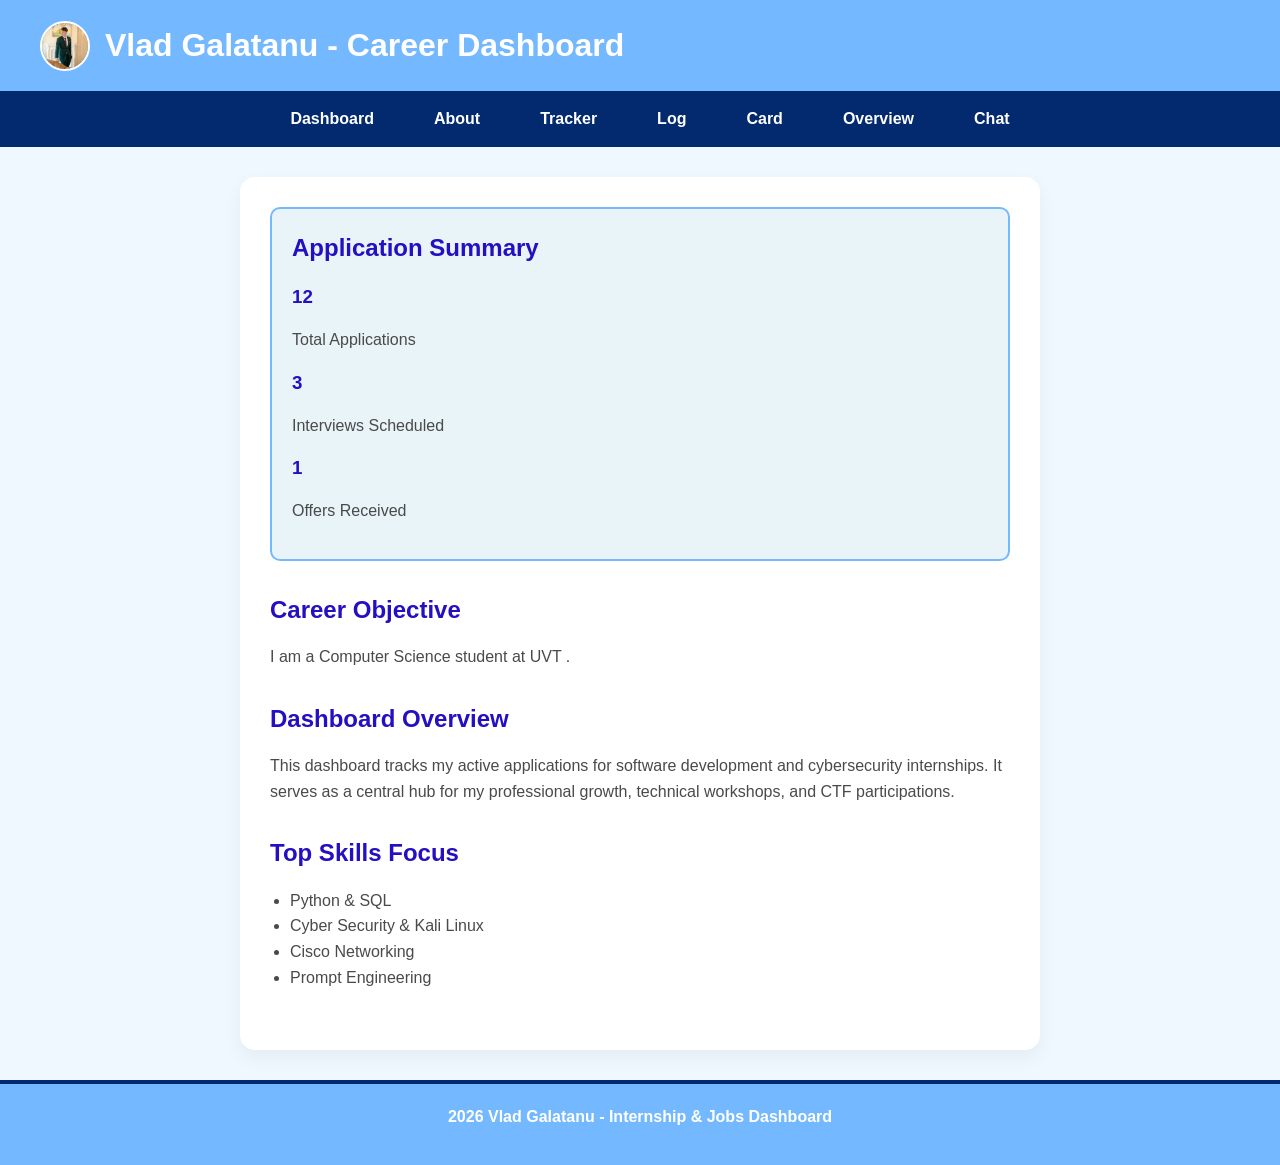
==== index.html @ 5530520a "Add files via upload" ====
<!DOCTYPE html>
<html lang="en-US">

<style>
    .quick-stats { background-color: #e8f4f8; padding: 20px; border-radius: 10px; border: 2px solid #74b9ff;}
</style>

<head>
    <meta charset="UTF-8">
    <meta name="viewport" content="width=device-width, initial-scale=1.0">
    <title>
        Internship Tracker - Vlad Galatanu
    </title>
    <link rel="stylesheet" href="styles.css">
</head>
<body>
    <header>
     <img src="profile.jpg" alt="Photo of me">
     <h1>
        Vlad Galatanu - Career Dashboard
    </h1>
    </header>

    <nav>
        <ul>
            <li><a href="index.html">Dashboard</a></li>
            <li><a href="about.html">About</a></li>
            <li><a href="data.html">Tracker</a></li>
            <li><a href="contact.html">Log</a></li>
            <li><a href="card.html">Card</a></li>
            <li><a href="overview.html">Overview</a></li>
            <li><a href="chatbot.html">Chat</a></li>
        </ul>
    </nav>

    <main id="main">
        <section class="quick-stats">
            <h2>Application Summary</h2>
            <div class="stat-box">
                <h3>12</h3>
                <p>Total Applications</p>
            </div>
            <div class="stat-box">
                <h3>3</h3>
                <p>Interviews Scheduled</p>
            </div>
            <div class="stat-box">
                <h3>1</h3>
                <p>Offers Received</p>
            </div>
        </section>
        <section>
            <h2>
                Career Objective
            </h2>
            <p>
                I am a Computer Science student at UVT .
            </p>
        </section>

        <section>
            <h2>
                Dashboard Overview
            </h2>
            <p>
                This dashboard tracks my active applications for software development and cybersecurity internships. It serves as a central hub for my professional growth, technical workshops, and CTF participations.
            </p>
        </section>

        <section>
            <h2>
                Top Skills Focus
            </h2>
            <ul>
                <li>Python & SQL</li>
                <li>Cyber Security & Kali Linux</li>
                <li>Cisco Networking</li>
                <li>Prompt Engineering</li>
            </ul>
        </section>
    </main>

    <footer style="border-top: 4px solid #032a6e; font-weight: bold;">
        <p>2026 Vlad Galatanu - Internship & Jobs Dashboard</p>
    </footer>
</body>
</html>
---- styles.css ----
* {
     box-sizing: border-box;
     margin: 0;
     padding: 0;
 }
 
 body {
     font-family: "Segoe UI", Tahoma, Geneva, Verdana, sans-serif;
     line-height: 1.6;
     background-color: #f0f8ff;
     color: #4a4a4a;
 }
 
 a[href="#main"] {
     position: absolute;
     top: -40px;
     left: 0;
     background-color: #ff7675;
     color: #fff;
     padding: 8px;
     z-index: 100;
     text-decoration: none;
     border-radius: 0 0 5px 0;
 }
 
 a[href="#main"]:focus {
     top: 0;
 }
 
 header {
     background-color: #74b9ff;
     color: #fff;
     padding: 20px 40px;
     display: flex;
     align-items: center;
     justify-content: flex-start;
     gap: 15px;
 }
 
 header img {
     width: 50px;
     height: 50px;
     border-radius: 50%;
     border: 2px solid #fff;
     object-fit: cover;
 }
 
 header h1 {
     color: #fff;
     margin-bottom: 0;
 }
 
 nav {
     background-color: #032a6e;
 }
 
 nav ul {
     list-style-type: none;
     display: flex;
     justify-content: center;
     padding: 15px 0;
 }
 
 nav ul li {
     margin: 0 15px;
 }
 
 nav ul li a {
     color: #fff;
     text-decoration: none;
     font-weight: bold;
     padding: 8px 15px;
     border-radius: 20px;
     transition: background-color 0.3s;
 }
 
 nav ul li a:hover {
     background-color: #2209e2;
 }
 
 main {
     max-width: 800px;
     margin: 30px auto;
     padding: 30px;
     background-color: #fff;
     border-radius: 15px;
     box-shadow: 0 8px 20px rgba(0,0,0,0.05);
 }
 
 section {
     margin-bottom: 30px;
 }
 
 h1, h2, h3 {
     margin-bottom: 15px;
     color: #240fc2;
 }
 
 p, ul {
     margin-bottom: 15px;
 }
 
 ul {
     margin-left: 20px;
 }
 
 table {
     width: 100%;
     border-collapse: collapse;
     margin-bottom: 20px;
     border-radius: 10px;
     overflow: hidden;
 }
 
 caption {
     font-weight: bold;
     margin-bottom: 10px;
     text-align: left;
     color: #2212a1;
 }
 
 th, td {
     padding: 12px;
     text-align: left;
 }
 
 th {
     background-color: #74b9ff;
     color: #fff;
 }
 
 tbody tr:nth-child(even) {
     background-color: #f0f8ff;
 }
 
 fieldset {
     padding: 20px;
     border: 2px dashed #a29bfe;
     border-radius: 10px;
 }
 
 legend {
     font-weight: bold;
     padding: 0 10px;
     color: #2412aa;
 }
 
 form div {
     margin-bottom: 15px;
 }
 
 label {
     display: block;
     margin-bottom: 5px;
     font-weight: bold;
     color: #4a4a4a;
 }
 
 input[type="text"],
 input[type="email"],
 select,
 textarea {
     width: 100%;
     padding: 10px;
     border: 2px solid #dfe6e9;
     border-radius: 8px;
     font-family: inherit;
     background-color: #fafbfc;
 }
 
 input[type="submit"] {
     background-color: #02b017;
     color: #fff;
     padding: 12px 25px;
     border: none;
     border-radius: 25px;
     cursor: pointer;
     font-weight: bold;
     transition: transform 0.2s;
 }
 
 input[type="submit"]:hover {
     transform: scale(1.05);
 }
 
 footer {
     text-align: center;
     padding: 20px;
     background-color: #74b9ff;
     color: #fff;
     margin-top: 20px;
 }
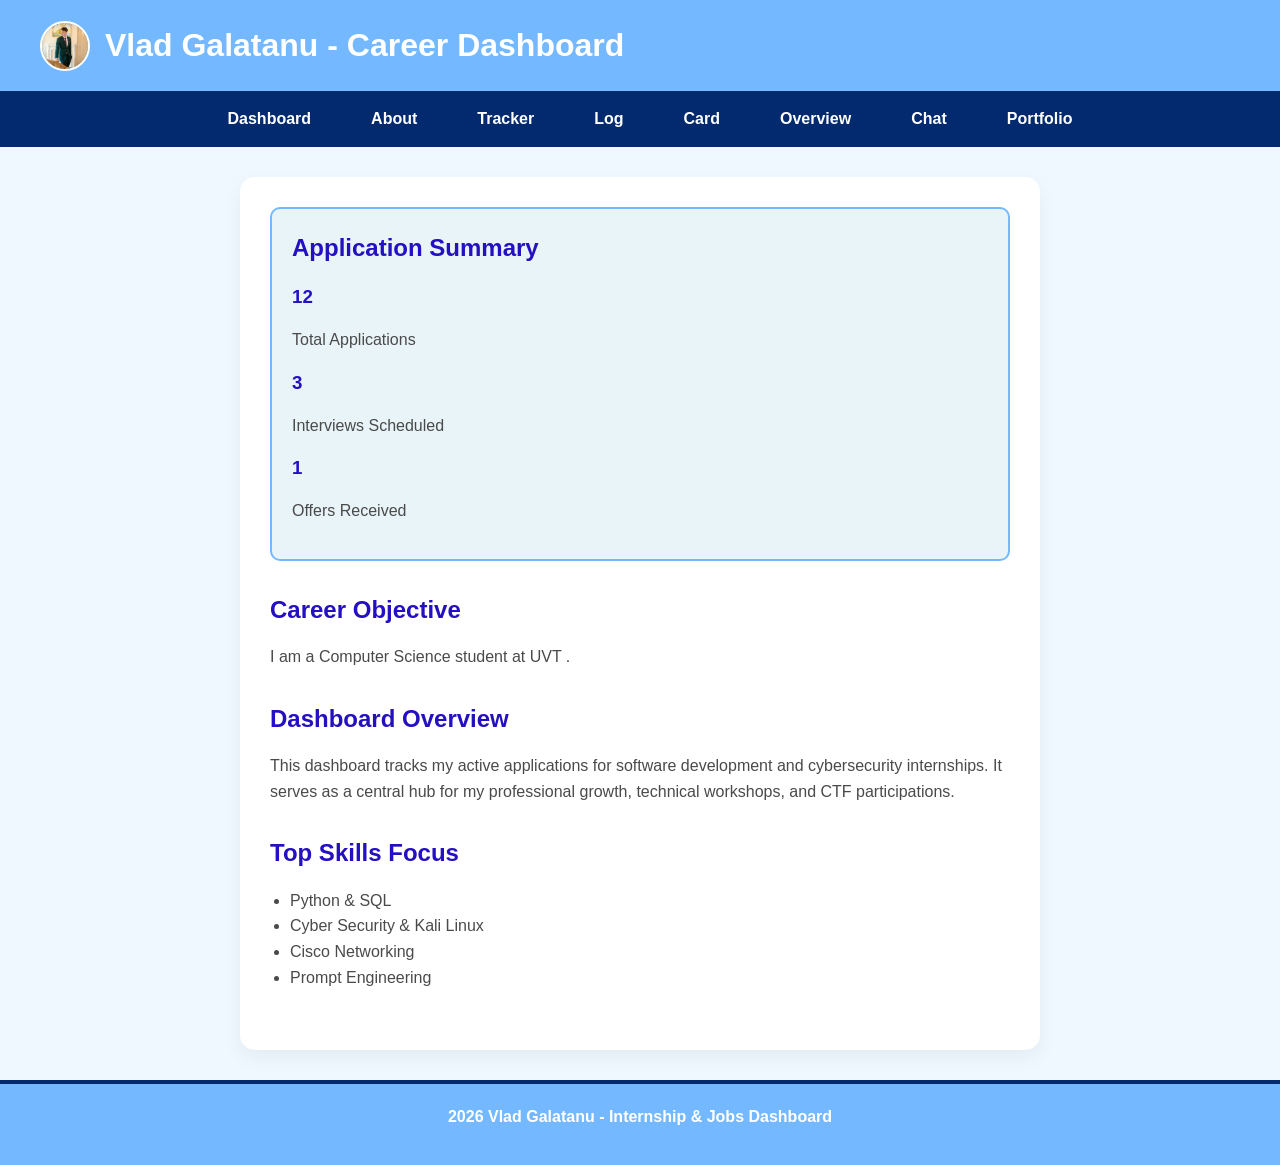
==== commit 7a1ff103: "Update index.html" ====
--- a/index.html
+++ b/index.html
@@ -30,6 +30,7 @@
             <li><a href="card.html">Card</a></li>
             <li><a href="overview.html">Overview</a></li>
             <li><a href="chatbot.html">Chat</a></li>
+            <li><a href="portfolio.html">Portfolio</a></li>
         </ul>
     </nav>
 
@@ -84,4 +85,4 @@
         <p>2026 Vlad Galatanu - Internship & Jobs Dashboard</p>
     </footer>
 </body>
-</html>+</html>
